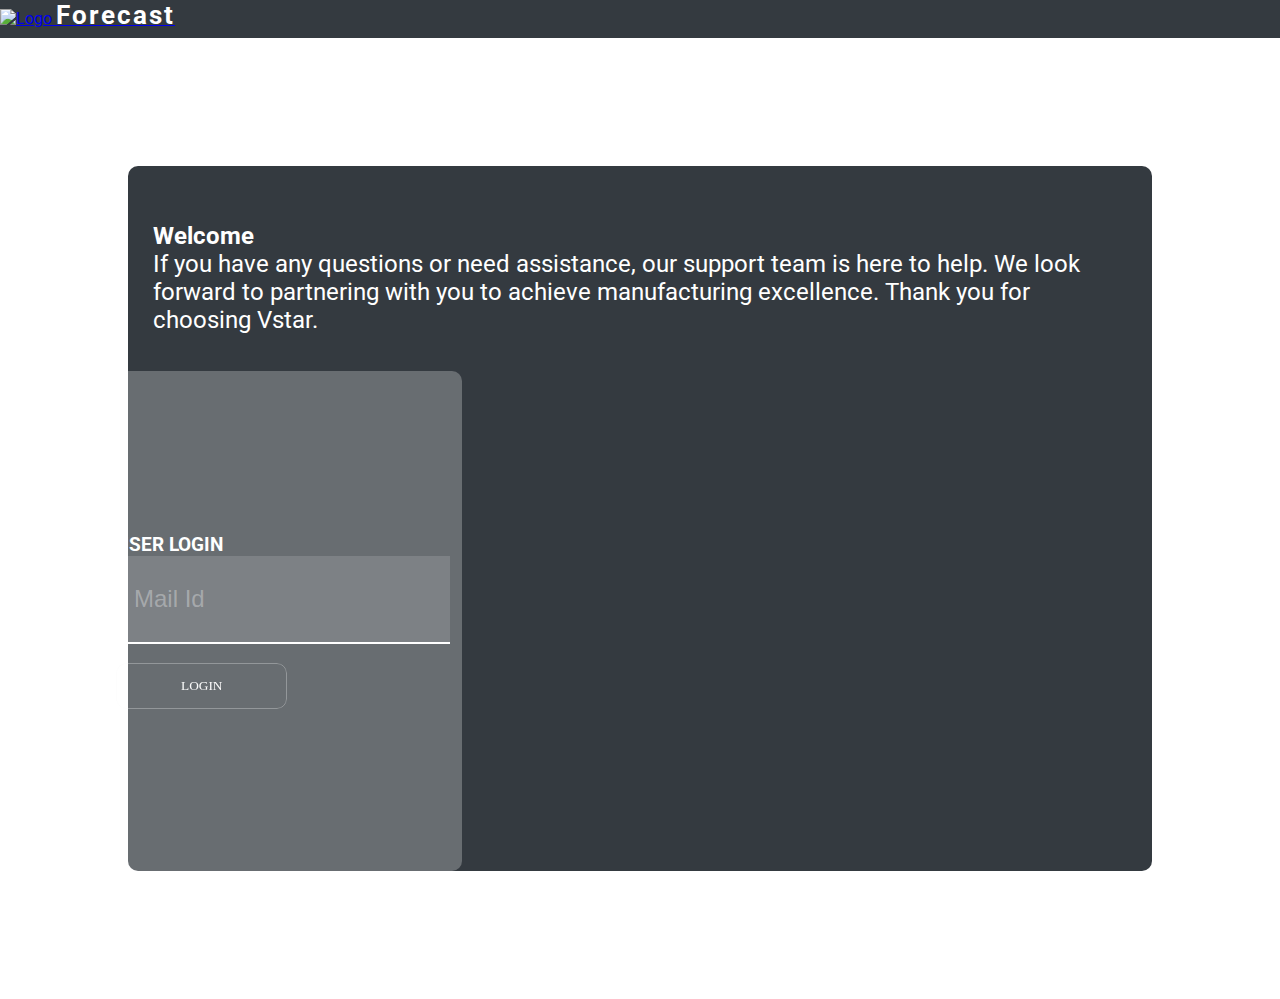
==== index.html @ 83e86cab "v" ====
<!DOCTYPE html>
<html lang="en">
<head>
    <meta charset="UTF-8">
    <meta name="viewport" content="width=device-width, initial-scale=1.0">
    <title>Vstar</title>
    <link rel="stylesheet" href="style.css">
    <link href="https://cdn.jsdelivr.net/npm/bootstrap@5.3.1/dist/css/bootstrap.min.css" rel="stylesheet" integrity="sha384-4bw+/aepP/YC94hEpVNVgiZdgIC5+VKNBQNGCHeKRQN+PtmoHDEXuppvnDJzQIu9" crossorigin="anonymous">
</head>
<body>
    <nav class="navbar " style="background-color: #343a40 !important;">
        <div class="container-fluid">
            <a class="navbar-brand" href="#">
                <img src="http://vstarweb.in/Imgs/logo.svg" alt="Logo" width="40" height="34" class="d-inline-block align-text-top"  style="padding-bottom: 10px;">
                <span style="    color: white;
                font-weight: 700;
                font-size: 1.6rem;
                letter-spacing: 2px;">Forecast</span>
              </a>
              
          
        </div>
      </nav>
      <div class=" mainDiv container text-center">
         
        <div class="row">
            <div class="col-sm-5 col-md-6" id="imgdiv">
               
                <img src="https://www.vstar.in/dist/logo-new-tcQ.svg" class="img-fluid ${3|rounded-top,rounded-right,rounded-bottom,rounded-left,rounded-circle,|}" alt="">
                <h2>Welcome</h2>
                <p style="font-size: 1.5rem;">If you have any questions or need assistance, our support team is here to help. We look forward to partnering with you to achieve manufacturing excellence.

                    Thank you for choosing Vstar.</p>

            </div>
            <div class="col-sm-5 offset-sm-2 col-md-6 offset-md-0" style="padding: 0;" >
                <div class="mail" >
                    <h3>USER LOGIN</h3>
                    <form action="otpPage.html">
                          <!-- <label for="">Email</label><br> -->
                          <input type="email" name="" value="" id="emailinput" placeholder="Mail Id" required><BR></BR>
                          <button class="button">
                            <span class="button-text">LOGIN</span>
                            <div class="fill-container"></div>
                          </button>
                    </form>
                  
                </div>
            </div>
          </div>
      
      </div>
     
    
      <script src="https://cdn.jsdelivr.net/npm/@popperjs/core@2.11.8/dist/umd/popper.min.js" integrity="sha384-I7E8VVD/ismYTF4hNIPjVp/Zjvgyol6VFvRkX/vR+Vc4jQkC+hVqc2pM8ODewa9r" crossorigin="anonymous"></script>
<script src="https://cdn.jsdelivr.net/npm/bootstrap@5.3.1/dist/js/bootstrap.min.js" integrity="sha384-Rx+T1VzGupg4BHQYs2gCW9It+akI2MM/mndMCy36UVfodzcJcF0GGLxZIzObiEfa" crossorigin="anonymous"></script>
</body>
</html>
---- style.css ----
@import url('https://fonts.googleapis.com/css2?family=Roboto:wght@300;400;700&display=swap');

*{
    margin: 0;
    padding: 0;
   
}
body{
    background-image: url("https://www.wallpaperflare.com/static/106/286/538/spot-light-background-dark-wallpaper.jpg");
    font-family: 'Roboto', sans-serif;
}
.mainDiv {
    background-color: #343a40;
    height: auto;
    /* padding: 3%; */
    margin: 10%;
    color: white;
    border-radius: 10px;
}

.loginDiv{
    background-color: white;
    height: 200px;

}
.row {
    --bs-gutter-x: 1.5rem;
    --bs-gutter-y: 0;
    display: flex;
    flex-wrap: wrap;
    margin-top: calc(-1 * var(--bs-gutter-y));
    margin-right: calc(-.5 * var(--bs-gutter-x));
    margin-left: calc(-.5 * var(--bs-gutter-x));
    align-items: center;
    background-image: url("https://img.freepik.com/premium-vector/abstract-blue-black-colorful-geometric-light-triangle-line-shape-with-futuristic-concept-presentation-background_181182-34640.jpg");
    background-repeat: no-repeat;
    background-position: center;

    background-size: cover;
    border-radius: 10px;
}

.mail{
    background: rgb(255 255 255 / 26%);
    height: 500px;
    margin: 0px;
    border-radius: 0px;
    display: flex;
    flex-direction: column;
    border-bottom-right-radius: 10px;
    justify-content: center;
    border-top-right-radius: 10px;
}


#imgdiv {
    padding: 37px;
}
#emailinput{
    width: 86%;
    height: 50px;
    background: #ffffff24;
    border: none;
    border-bottom: solid 2px white;
    color: white;
    font-size: 1.5rem;
    padding: 18px;
    outline: none;
}
#emailinput::placeholder{
    color: rgba(255, 255, 255, 0.326);
}

.button {
    position: relative;
    padding: 14px 64px;
    border-radius: 10PX;
    background-color: transparent;
    font-family: 'Playfair Display', serif;
    color: #fafafa;
    border: solid 1px rgba(250, 250, 250, 0.3);
    overflow: hidden;
    cursor: pointer;
    transition: all 0.6s cubic-bezier(0.25, 1, 0.5, 1);
    -webkit-mask-image: -webkit-radial-gradient(white, black);
  }
  
  .button-text {
    position: relative;
    z-index: 2;
  }
  
  .fill-container {
    position: absolute;
    left: 0;
    top: 50%;
    width: 100%;
    padding-bottom: 100%;
    transform: translateY(-50%) rotate(180deg);
  }
  
  .fill-container::after {
    content: '';
    position: absolute;
    left: 0;
    top: 0;
    width: 100%;
    height: 100%;
    background-color: #ffffff24;
    border-radius: 50%;
    transition: all 0.6s cubic-bezier(0.25, 1, 0.5, 1);
    transform: translateY(-100%);
  }
  
  .button:hover {
    border-color: rgb(242, 242, 243);
    transform: translateY(-4px);
  }
  
  .button:hover .fill-container {
    transform: translateY(-50%) rotate(0);
  }
  
  .button:hover .fill-container::after {
    transform: translateY(0);
  }
  #navlink {
    color: white;
    background: #ffffff47;
    font-size: 1.3rem;
    padding: 10px;
    margin: 10px;
    border-radius: 6px;
    text-align: center;
}
#navlink:hover{
    background: rgba(255, 255, 255, 0.801);
    color: rgb(0, 0, 0);
    transition: 1s;
}
#dropdownItem {
 color: rgb(255, 255, 255);
 font-size: 1.2rem;
}
#dropdownBox{
    background: #89929b65;
    margin: 7px;
    text-align: center;
    border-radius: 6px;
}
#dropdownItem :hover{
    color: rgb(0, 0, 0);
   }
#dropdownBox :hover{
    background: #cfd1d3;
    border-radius: 6px;
    color: rgb(0, 0, 0);
}
  
#navitemDropdown{
    background: none;
    border: none;
    padding: 15px;
}
@media(max-width:999px){
    .row {
        --bs-gutter-x: 1.5rem;
        --bs-gutter-y: 0;
        display: flex;
        flex-wrap: wrap;
        margin-top: calc(-1 * var(--bs-gutter-y));
        margin-right: calc(-.5 * var(--bs-gutter-x));
        margin-left: calc(-.5 * var(--bs-gutter-x));
        align-items: center;
    }
}
@media(max-width:600px){
    
    .mainDiv {
        background-color: #eaf0f6;
        height: auto;
        /* padding: 3%; */
        margin: 10%;
        color: white;
        border-radius: 0px;
    }
    .row{
        border-radius: 0px;
    }
}
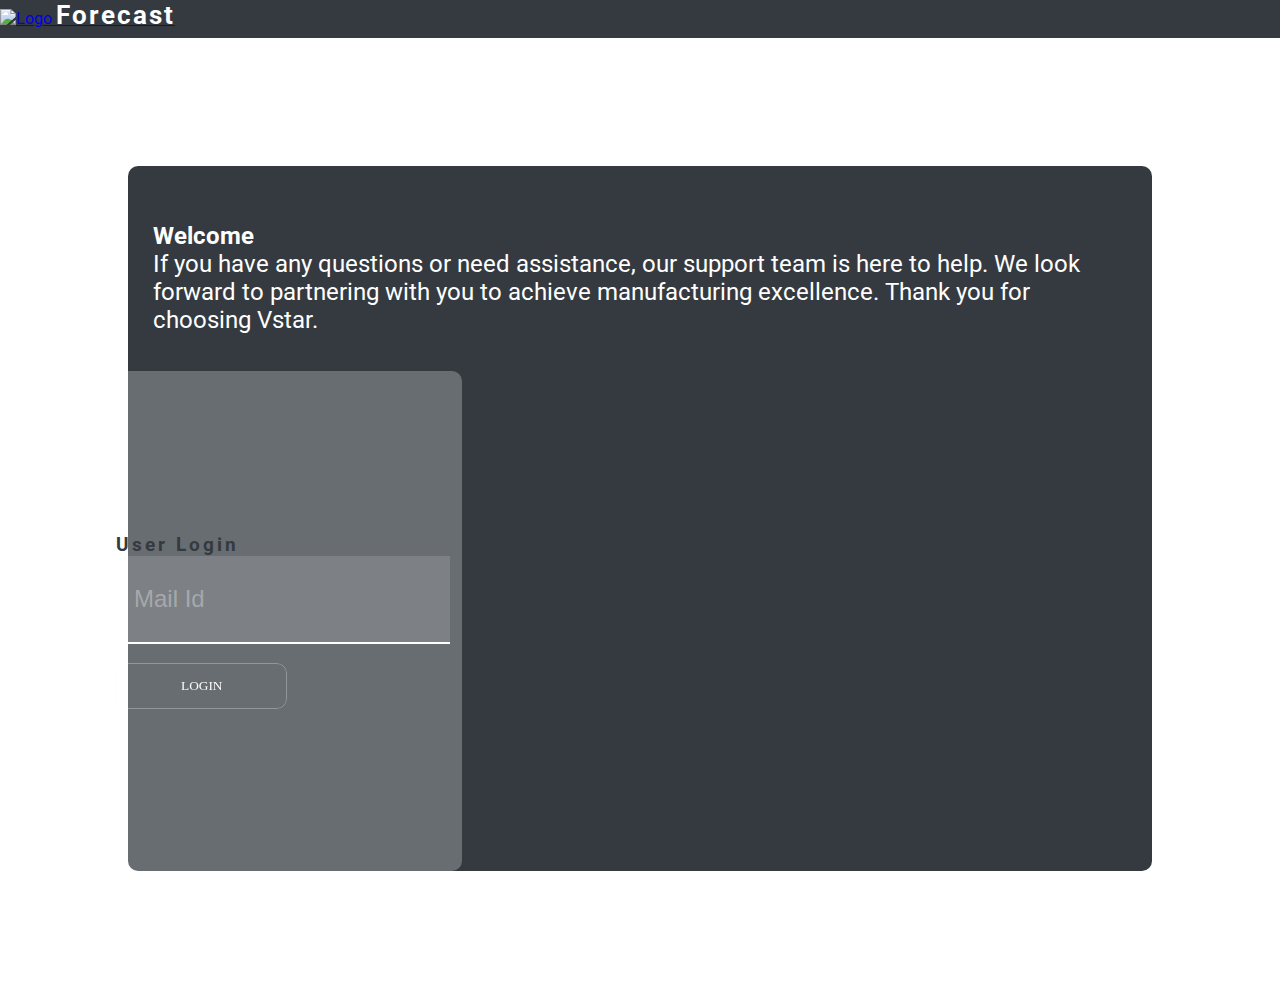
==== commit f83cff65: "Update index.html" ====
--- a/index.html
+++ b/index.html
@@ -35,7 +35,9 @@
             </div>
             <div class="col-sm-5 offset-sm-2 col-md-6 offset-md-0" style="padding: 0;" >
                 <div class="mail" >
-                    <h3>USER LOGIN</h3>
+                    <h3 style="color: #343a40;
+                    font-weight: 700;
+                    letter-spacing: 3px;">User Login</h3>
                     <form action="otpPage.html">
                           <!-- <label for="">Email</label><br> -->
                           <input type="email" name="" value="" id="emailinput" placeholder="Mail Id" required><BR></BR>
@@ -55,4 +57,4 @@
       <script src="https://cdn.jsdelivr.net/npm/@popperjs/core@2.11.8/dist/umd/popper.min.js" integrity="sha384-I7E8VVD/ismYTF4hNIPjVp/Zjvgyol6VFvRkX/vR+Vc4jQkC+hVqc2pM8ODewa9r" crossorigin="anonymous"></script>
 <script src="https://cdn.jsdelivr.net/npm/bootstrap@5.3.1/dist/js/bootstrap.min.js" integrity="sha384-Rx+T1VzGupg4BHQYs2gCW9It+akI2MM/mndMCy36UVfodzcJcF0GGLxZIzObiEfa" crossorigin="anonymous"></script>
 </body>
-</html>+</html>
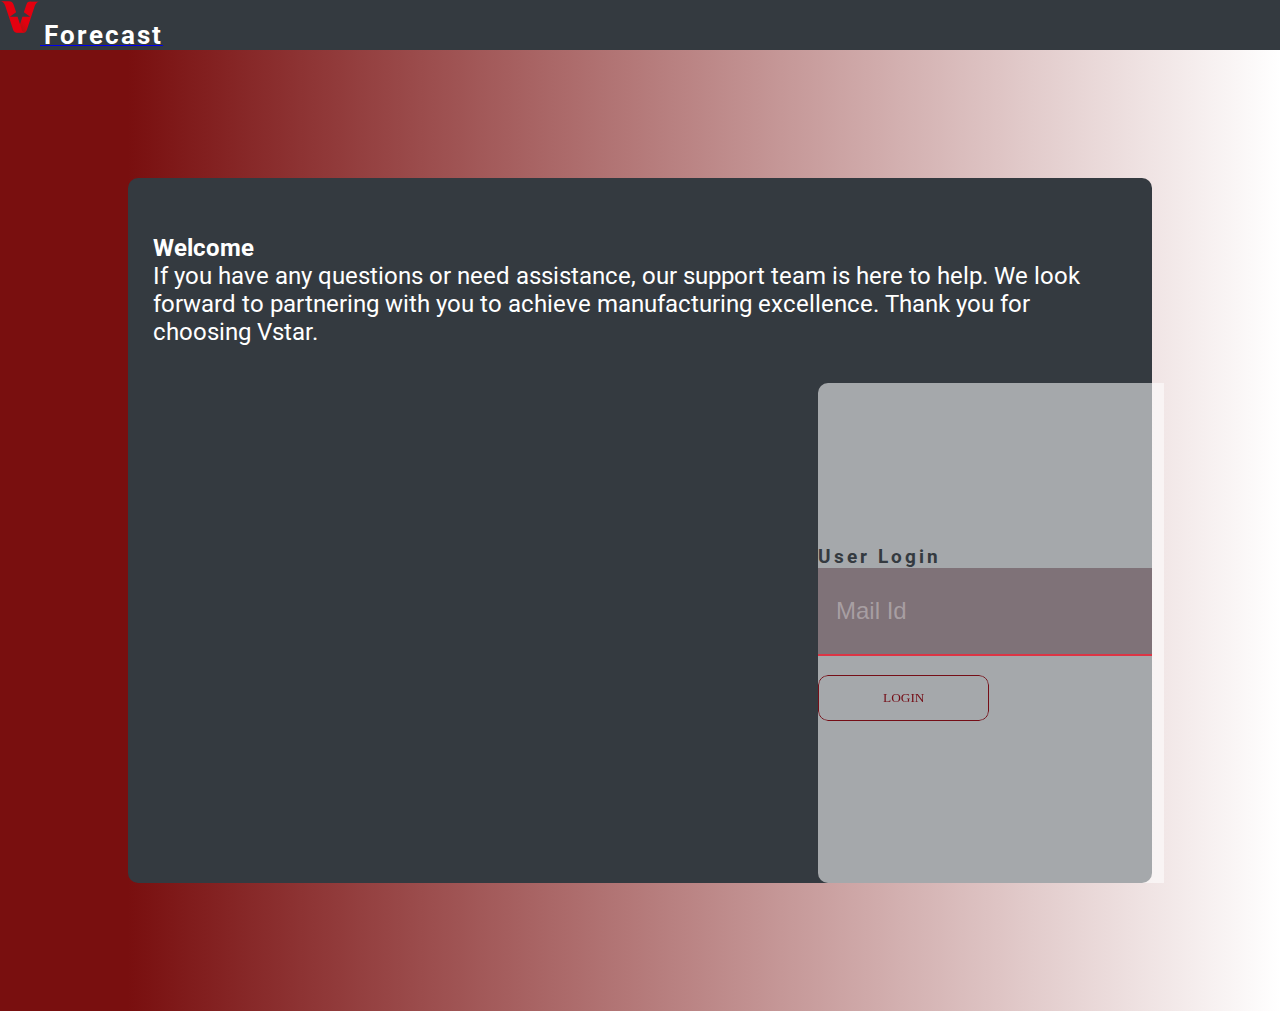
==== commit 3acff943: "Update index.html" ====
--- a/index.html
+++ b/index.html
@@ -11,7 +11,7 @@
     <nav class="navbar " style="background-color: #343a40 !important;">
         <div class="container-fluid">
             <a class="navbar-brand" href="#">
-                <img src="http://vstarweb.in/Imgs/logo.svg" alt="Logo" width="40" height="34" class="d-inline-block align-text-top"  style="padding-bottom: 10px;">
+                <img src="./logo.svg" alt="Logo" width="40" height="34" class="d-inline-block align-text-top"  style="padding-bottom: 10px;">
                 <span style="    color: white;
                 font-weight: 700;
                 font-size: 1.6rem;
--- a/style.css
+++ b/style.css
@@ -5,10 +5,11 @@
     padding: 0;
    
 }
-body{
-    background-image: url("https://www.wallpaperflare.com/static/106/286/538/spot-light-background-dark-wallpaper.jpg");
+body {
+    background-image: linear-gradient(90deg, #790f0f 10%, white 100%);
     font-family: 'Roboto', sans-serif;
 }
+
 .mainDiv {
     background-color: #343a40;
     height: auto;
@@ -28,11 +29,12 @@
     --bs-gutter-y: 0;
     display: flex;
     flex-wrap: wrap;
+    flex-direction: row-reverse;
     margin-top: calc(-1 * var(--bs-gutter-y));
     margin-right: calc(-.5 * var(--bs-gutter-x));
     margin-left: calc(-.5 * var(--bs-gutter-x));
     align-items: center;
-    background-image: url("https://img.freepik.com/premium-vector/abstract-blue-black-colorful-geometric-light-triangle-line-shape-with-futuristic-concept-presentation-background_181182-34640.jpg");
+    background-image: url("https://files.123freevectors.com/wp-content/original/209323-dark-red-gradient-background.jpg");
     background-repeat: no-repeat;
     background-position: center;
 
@@ -41,15 +43,17 @@
 }
 
 .mail{
-    background: rgb(255 255 255 / 26%);
+
+    background: rgb(255 255 255 / 56%);
     height: 500px;
     margin: 0px;
     border-radius: 0px;
     display: flex;
     flex-direction: column;
-    border-bottom-right-radius: 10px;
     justify-content: center;
-    border-top-right-radius: 10px;
+    border-bottom-left-radius: 10px;
+    border-top-left-radius: 10px;
+
 }
 
 
@@ -59,9 +63,9 @@
 #emailinput{
     width: 86%;
     height: 50px;
-    background: #ffffff24;
+    background: #411b2661;
     border: none;
-    border-bottom: solid 2px white;
+    border-bottom: solid 2px #dc3545;
     color: white;
     font-size: 1.5rem;
     padding: 18px;
@@ -77,12 +81,12 @@
     border-radius: 10PX;
     background-color: transparent;
     font-family: 'Playfair Display', serif;
-    color: #fafafa;
-    border: solid 1px rgba(250, 250, 250, 0.3);
+    color: #750e17;
+    border: solid 1px #750e17;
     overflow: hidden;
     cursor: pointer;
     transition: all 0.6s cubic-bezier(0.25, 1, 0.5, 1);
-    -webkit-mask-image: -webkit-radial-gradient(white, black);
+    -webkit-mask-image: -webkit-radial-gradient(white, #862036);
   }
   
   .button-text {
@@ -106,14 +110,14 @@
     top: 0;
     width: 100%;
     height: 100%;
-    background-color: #ffffff24;
+    background-color: #5c0b0b24;
     border-radius: 50%;
     transition: all 0.6s cubic-bezier(0.25, 1, 0.5, 1);
     transform: translateY(-100%);
   }
   
   .button:hover {
-    border-color: rgb(242, 242, 243);
+    border-color: #750e17;
     transform: translateY(-4px);
   }
   
@@ -125,8 +129,8 @@
     transform: translateY(0);
   }
   #navlink {
-    color: white;
-    background: #ffffff47;
+    color: #ffffff;
+    background: #811919;
     font-size: 1.3rem;
     padding: 10px;
     margin: 10px;
@@ -134,8 +138,8 @@
     text-align: center;
 }
 #navlink:hover{
-    background: rgba(255, 255, 255, 0.801);
-    color: rgb(0, 0, 0);
+    background: #541111;
+    color: rgb(255, 255, 255);
     transition: 1s;
 }
 #dropdownItem {
@@ -143,7 +147,7 @@
  font-size: 1.2rem;
 }
 #dropdownBox{
-    background: #89929b65;
+    background: #02020294;
     margin: 7px;
     text-align: center;
     border-radius: 6px;
@@ -152,9 +156,9 @@
     color: rgb(0, 0, 0);
    }
 #dropdownBox :hover{
-    background: #cfd1d3;
+    background: #976565;
     border-radius: 6px;
-    color: rgb(0, 0, 0);
+    color: rgb(255, 255, 255);
 }
   
 #navitemDropdown{
@@ -187,4 +191,4 @@
     .row{
         border-radius: 0px;
     }
-}+}
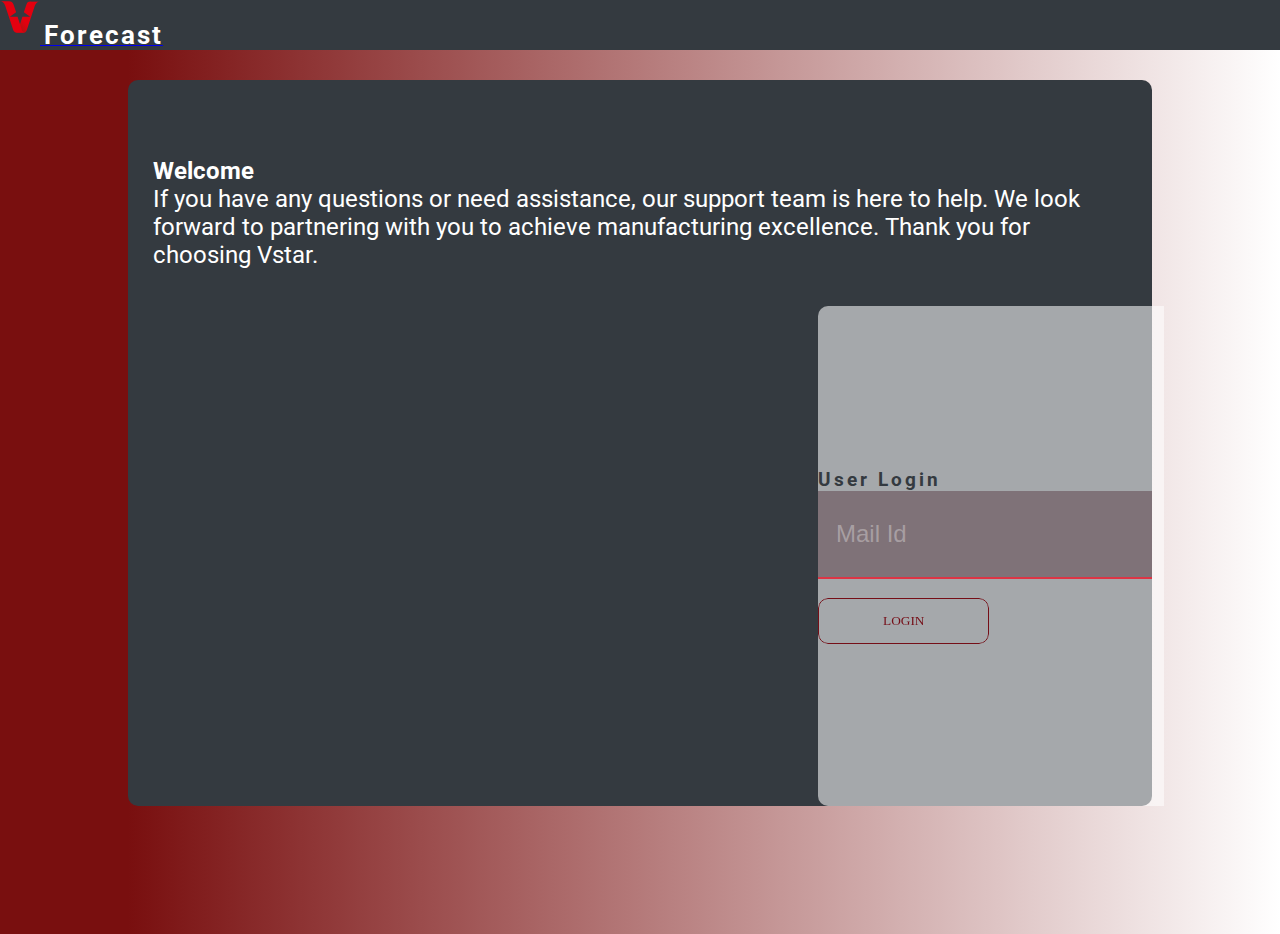
==== commit 74e3ee3b: "Update index.html" ====
--- a/index.html
+++ b/index.html
@@ -5,6 +5,7 @@
     <meta name="viewport" content="width=device-width, initial-scale=1.0">
     <title>Vstar</title>
     <link rel="stylesheet" href="style.css">
+    <link rel="icon" href="./logo.svg" type="image/svg+xml">
     <link href="https://cdn.jsdelivr.net/npm/bootstrap@5.3.1/dist/css/bootstrap.min.css" rel="stylesheet" integrity="sha384-4bw+/aepP/YC94hEpVNVgiZdgIC5+VKNBQNGCHeKRQN+PtmoHDEXuppvnDJzQIu9" crossorigin="anonymous">
 </head>
 <body>
@@ -26,7 +27,7 @@
         <div class="row">
             <div class="col-sm-5 col-md-6" id="imgdiv">
                
-                <img src="https://www.vstar.in/dist/logo-new-tcQ.svg" class="img-fluid ${3|rounded-top,rounded-right,rounded-bottom,rounded-left,rounded-circle,|}" alt="">
+                <img  id="logologin"  src="https://www.vstar.in/dist/logo-new-tcQ.svg" class="img-fluid ${3|rounded-top,rounded-right,rounded-bottom,rounded-left,rounded-circle,|}" alt="">
                 <h2>Welcome</h2>
                 <p style="font-size: 1.5rem;">If you have any questions or need assistance, our support team is here to help. We look forward to partnering with you to achieve manufacturing excellence.
 
--- a/style.css
+++ b/style.css
@@ -17,6 +17,8 @@
     margin: 10%;
     color: white;
     border-radius: 10px;
+    margin-top: 30px;
+
 }
 
 .loginDiv{
@@ -41,7 +43,11 @@
     background-size: cover;
     border-radius: 10px;
 }
-
+#logologin{
+    background: rgba(255, 255, 255, 0);
+    border-radius: 10px;
+    padding: 18px;
+}
 .mail{
 
     background: rgb(255 255 255 / 56%);
@@ -160,7 +166,8 @@
     border-radius: 6px;
     color: rgb(255, 255, 255);
 }
-  
+
+
 #navitemDropdown{
     background: none;
     border: none;
@@ -188,6 +195,11 @@
         color: white;
         border-radius: 0px;
     }
+    #logologin{
+        background: rgb(255, 255, 255);
+        border-radius: 10px;
+        padding: 18px;
+    }
     .row{
         border-radius: 0px;
     }
